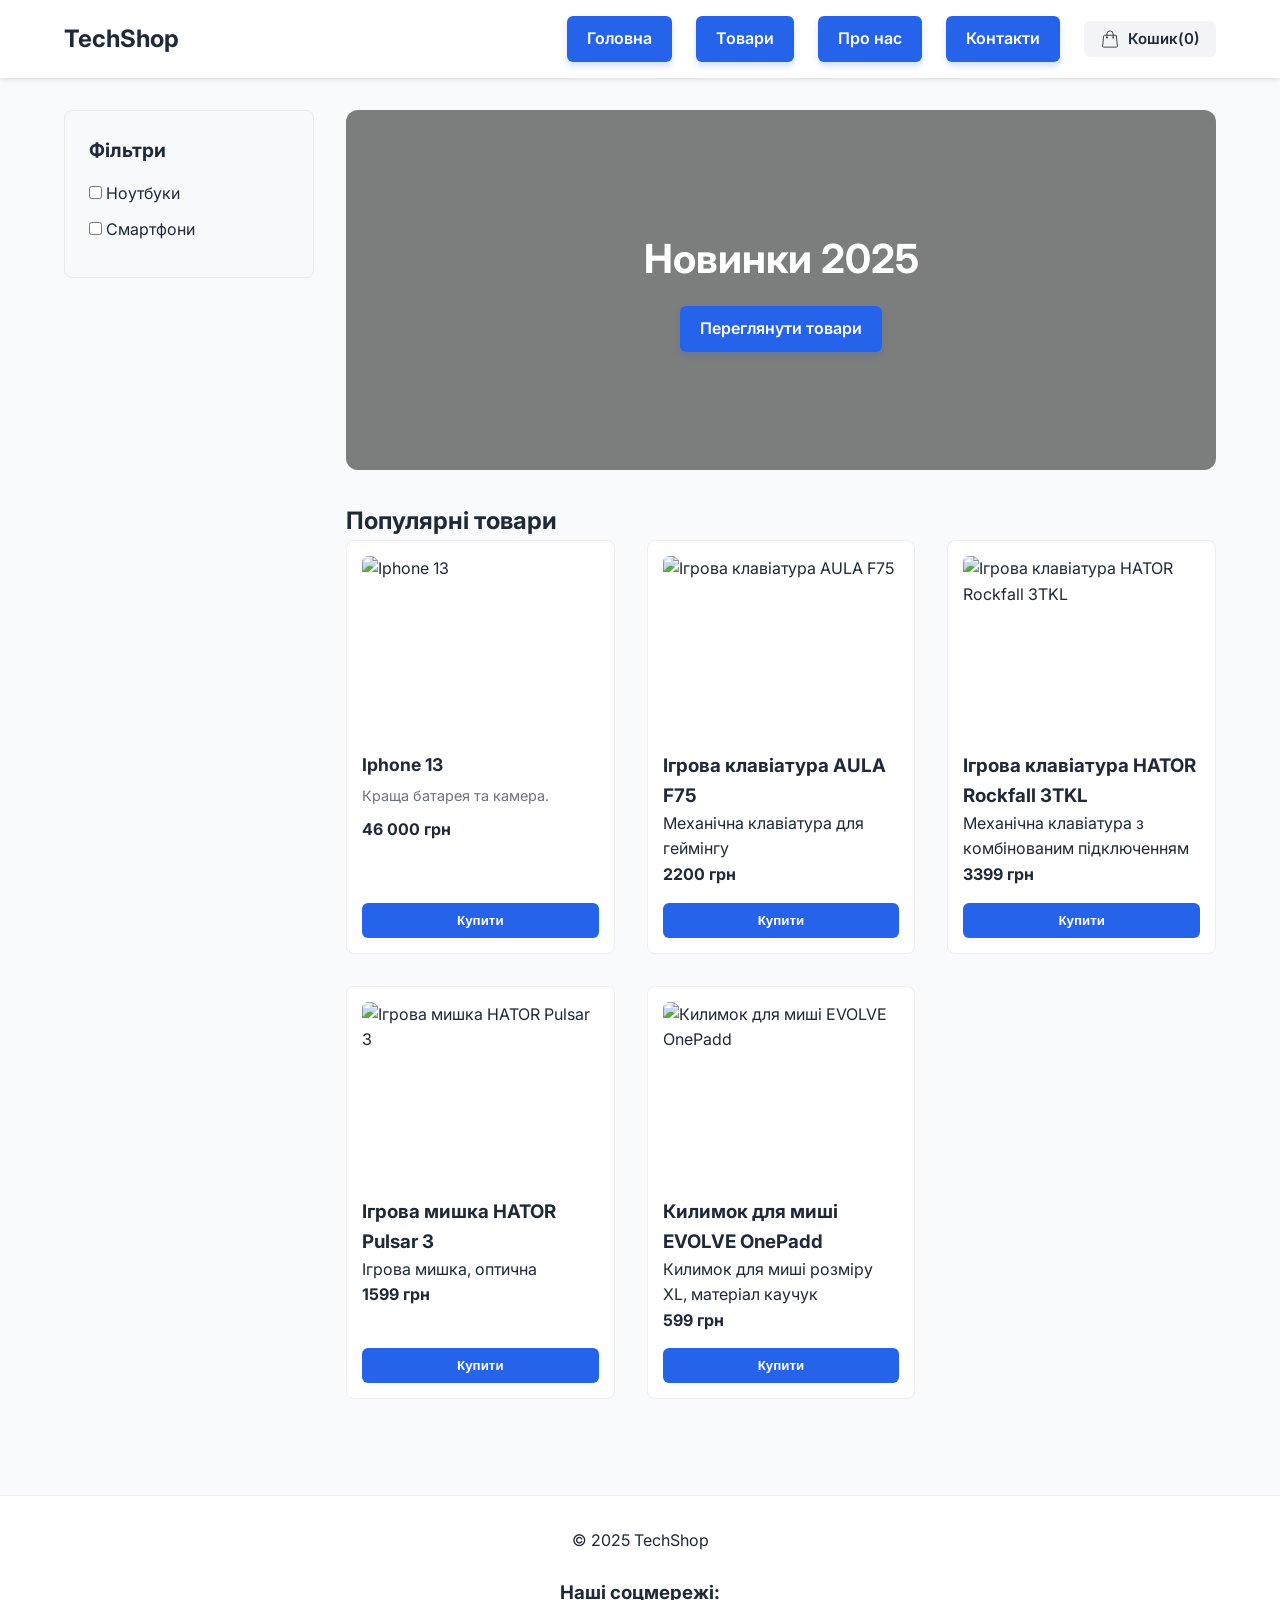
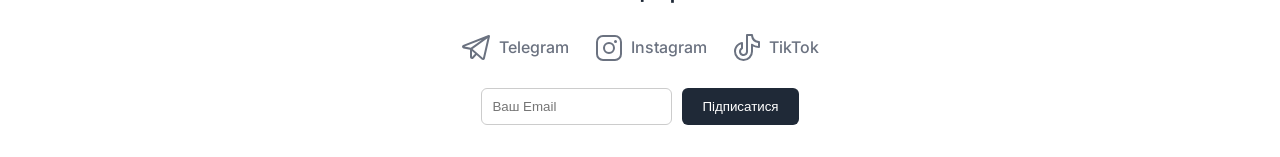
==== index.html @ ceb9cc85 "Add inline SVGs and refine mobile responsive view" ====
<!DOCTYPE html>
<html lang="uk">
<head>
    <meta charset="UTF-8">
    <meta http-equiv="X-UA-Compatible" content="IE=edge">
    <meta name="viewport" content="width=device-width, initial-scale=1.0">
    <title>TechShop - Магазин гаджетів</title>
    <link rel="preconnect" href="https://fonts.googleapis.com">
    <link rel="preconnect" href="https://fonts.gstatic.com" crossorigin>
    <link href="https://fonts.googleapis.com/css2?family=Inter:wght@400;600;700&display=swap" rel="stylesheet">
    <link rel="stylesheet" href="style.css">
    <link rel="stylesheet" href="form.css">
</head>
<body>

<header class="header"> 
    <div class="logo">TechShop</div>
    
    <button class="menu-toggle" aria-label="Відкрити меню">
        <svg xmlns="http://www.w3.org/2000/svg" fill="none" viewBox="0 0 24 24" stroke="currentColor">
            <path stroke-linecap="round" stroke-linejoin="round" d="M3.75 6.75h16.5M3.75 12h16.5m-16.5 5.25h16.5" />
        </svg>
    </button>
    
    <nav class="main-nav">
        <ul class="nav-list">
            <li><a href="index.html" class="class-btn">Головна</a></li>
            <li><a href="#" class="class-btn">Товари</a></li>
            <li><a href="#" class="class-btn">Про нас</a></li>
            <li><a href="#" class="class-btn">Контакти</a></li>
            <li>
                <a href="chekout.html" class="cart-link-wrapper">
                    <button class="btn-cart"> 
                        <svg xmlns="http://www.w3.org/2000/svg" fill="none" viewBox="0 0 24 24" stroke="currentColor">
                            <path stroke-linecap="round" stroke-linejoin="round" d="M15.75 10.5V6a3.75 3.75 0 1 0-7.5 0v4.5m11.356-1.993 1.263 12c.07.665-.45 1.243-1.119 1.243H4.25a1.125 1.125 0 0 1-1.12-1.243l1.264-12A1.125 1.125 0 0 1 5.513 7.5h12.974c.576 0 1.059.435 1.119 1.007ZM8.625 10.5a.375.375 0 1 1-.75 0 .375.375 0 0 1 .75 0Zm7.5 0a.375.375 0 1 1-.75 0 .375.375 0 0 1 .75 0Z" />
                        </svg>
                        <span>Кошик(0)</span>
                    </button>
                </a>
            </li>
        </ul>
    </nav>
</header>

<main class="page-layout">
    <aside class="sidebar">
        <h3>Фільтри</h3>
        <ul>
            <li><label><input type="checkbox" /> Ноутбуки</label></li>
            <li><label><input type="checkbox" /> Смартфони</label></li>
        </ul>
    </aside>

    <section class="products-content"> 
        <div class="hero">
            <h2>Новинки 2025</h2>
            <a href="#" class="class-btn">Переглянути товари</a>
        </div>

        <h2>Популярні товари</h2>
        
        <div class="products-grid">
            <article class="product-card">
                <img src="https://files.foxtrot.com.ua/PhotoNew/img_0_60_12262_0_1_YHUkWD.jpg" alt="Iphone 13" class="product-img">
                <h3 class="product-title">Iphone 13</h3>
                <p class="product-desc">Краща батарея та камера.</p>
                <span class="product-price">46 000 грн</span>
                <button>Купити</button>
            </article>

            <article class="product-card">
                <img src="https://content1.rozetka.com.ua/goods/images/big/458242807.jpg" alt="Ігрова клавіатура AULA F75"/>
                <h3>Ігрова клавіатура AULA F75</h3>
                <p>Механічна клавіатура для геймінгу</p>
                <span class="product-price">2200 грн</span>
                <button>Купити</button>
            </article>

            <article class="product-card">
                <img src="https://cdn.comfy.ua//media/catalog/product/r/o/rockfall-3-mecha-tkl-wireless-black_1.jpg" alt="Ігрова клавіатура HATOR Rockfall 3TKL"/>
                <h3>Ігрова клавіатура HATOR Rockfall 3TKL</h3>
                <p>Механічна клавіатура з комбінованим підключенням</p>
                <span class="product-price">3399 грн</span>
                <button>Купити</button>
            </article>

            <article class="product-card">
                <img src="https://content2.rozetka.com.ua/goods/images/big/509657651.png" alt="Ігрова мишка HATOR Pulsar 3"/>
                <h3>Ігрова мишка HATOR Pulsar 3</h3>
                <p>Ігрова мишка, оптична</p>
                <span class="product-price">1599 грн</span>
                <button>Купити</button>
            </article>

            <article class="product-card">
                <img src="https://img.telemart.ua/389166-815228/evolve-onepad-m-ev-op-mbk.png" alt="Килимок для миші EVOLVE OnePadd"/>
                <h3>Килимок для миші EVOLVE OnePadd</h3>
                <p>Килимок для миші розміру XL, матеріал каучук</p>
                <span class="product-price">599 грн</span>
                <button>Купити</button>
            </article>
        </div> 
    </section>
</main>

<footer>
    <p>&copy; 2025 TechShop</p>
    <h3>Наші соцмережі:</h3>
    <ul class="social-links">
        <li>
            <a href="#" class="social-link">
                <svg xmlns="http://www.w3.org/2000/svg" width="32" height="32" fill="currentColor" viewBox="0 0 256 256"><path d="M228.88,26.19a9,9,0,0,0-9.16-1.57L17.06,103.93a14.22,14.22,0,0,0,2.43,27.21L72,141.45V200a15.92,15.92,0,0,0,10,14.83,15.91,15.91,0,0,0,17.51-3.73l25.32-26.26L165,220a15.88,15.88,0,0,0,10.51,4,16.3,16.3,0,0,0,5-.79,15.85,15.85,0,0,0,10.67-11.63L231.77,35A9,9,0,0,0,228.88,26.19Zm-61.14,36L78.15,126.35l-49.6-9.73ZM88,200V152.52l24.79,21.74Zm87.53,8L92.85,135.5l119-85.29Z"></path></svg>
                <span>Telegram</span>
            </a>
        </li>
        <li>
            <a href="#" class="social-link">
                <svg xmlns="http://www.w3.org/2000/svg" width="32" height="32" fill="currentColor" viewBox="0 0 256 256"><path d="M128,80a48,48,0,1,0,48,48A48.05,48.05,0,0,0,128,80Zm0,80a32,32,0,1,1,32-32A32,32,0,0,1,128,160ZM176,24H80A56.06,56.06,0,0,0,24,80v96a56.06,56.06,0,0,0,56,56h96a56.06,56.06,0,0,0,56-56V80A56.06,56.06,0,0,0,176,24Zm40,152a40,40,0,0,1-40,40H80a40,40,0,0,1-40-40V80A40,40,0,0,1,80,40h96a40,40,0,0,1,40,40ZM192,76a12,12,0,1,1-12-12A12,12,0,0,1,192,76Z"></path></svg>
                <span>Instagram</span>
            </a>
        </li>
        <li>
            <a href="#" class="social-link">
                <svg xmlns="http://www.w3.org/2000/svg" width="32" height="32" fill="currentColor" viewBox="0 0 256 256"><path d="M224,72a48.05,48.05,0,0,1-48-48,8,8,0,0,0-8-8H128a8,8,0,0,0-8,8V156a20,20,0,1,1-28.57-18.08A8,8,0,0,0,96,130.69V88a8,8,0,0,0-9.4-7.88C50.91,86.48,24,119.1,24,156a76,76,0,0,0,152,0V116.29A103.25,103.25,0,0,0,224,128a8,8,0,0,0,8-8V80A8,8,0,0,0,224,72Zm-8,39.64a87.19,87.19,0,0,1-43.33-16.15A8,8,0,0,0,160,102v54a60,60,0,0,1-120,0c0-25.9,16.64-49.13,40-57.6v27.67A36,36,0,1,0,136,156V32h24.5A64.14,64.14,0,0,0,216,87.5Z"></path></svg>
                <span>TikTok</span>
            </a>
        </li>
    </ul>

    <form class="subscribe-form">
        <input type="email" placeholder="Ваш Email">
        <button type="submit">Підписатися</button>
    </form>
</footer>


</body>
</html>
---- style.css ----
* {
  margin: 0;
  padding: 0;
  box-sizing: border-box; 
}

:root {
  --primary-color: #2563eb;
  --primary-hover: #1d4ed8;
  --accent-color: #f59e0b;  
  --text-dark: #1f2937;    
  --text-light: #6b7280;   
  --bg-color: #f9fafb;      
  --font-main: "Inter", sans-serif;
  --social-default: #6b7280;
  --social-hover: #111111;
}

body {
    font-family: var(--font-main);
    color: var(--text-dark);
    background-color: var(--bg-color);
    line-height: 1.6;
    font-size: 16px;
}


.header {
  display: flex;
  justify-content: space-between;
  align-items: center;
  padding: 1rem 5%;
  background-color: #fff;
  box-shadow: 0 2px 4px rgba(0,0,0,0.1);
  position: relative;
}

.logo {
  font-size: 1.5rem;
  font-weight: 700;
  color: var(--text-dark);
}

.main-nav .nav-list {
  display: flex;
  gap: 1.5rem;
  list-style: none;
  align-items: center;
}


.menu-toggle {
  display: none;
  background: none;
  border: none;
  cursor: pointer;
  padding: 5px;
  width: 35px;
  height: 35px;
}

.menu-toggle svg {
  width: 100%;
  height: 100%;
  stroke: var(--text-dark); 
}


a {
    text-decoration: none;
    color: var(--primary-color);
    transition: color 0.3s ease;
}

.class-btn {
   display: inline-block;
   padding: 10px 20px;
   background-color: var(--primary-color);
   color: white;
   border-radius: 6px;
   font-weight: 600;
   white-space: nowrap;       
   transition: all 0.3s ease;
   box-shadow: 0 4px 6px rgba(37, 99, 235, 0.2); 
}

.class-btn:hover {
   background-color: var(--primary-hover);
   transform: translateY(-1px); 
   box-shadow: 0 6px 12px rgba(37, 99, 235, 0.3);
}


.cart-link-wrapper {
  text-decoration: none;
}

.btn-cart {
  display: inline-flex;
  align-items: center;
  gap: 8px;
  padding: 8px 16px;
  background-color: #f3f4f6;
  border: none;
  outline: none;
  border-radius: 6px;
  cursor: pointer;
  font-family: var(--font-main);
  font-size: 15px;
  font-weight: 600;
  color: var(--text-dark);
  transition: background-color 0.2s ease;
}

.btn-cart:hover {
  background-color: #e5e7eb;
}

.btn-cart svg {
  width: 20px;
  height: 20px;
  stroke: var(--text-dark);
}


.page-layout {
  display: grid;
  grid-template-columns: 250px 1fr;
  gap: 2rem;
  padding: 2rem 5%;
}

.sidebar {
  background-color: #f8f9fa; 
  padding: 1.5rem;          
  border-radius: 8px;       
  border: 1px solid #e9ecef;
  align-self: start;         
}

.sidebar h3 {
  margin-bottom: 1rem;
  font-size: 1.2rem;
}

.sidebar ul {
  list-style: none;
}

.sidebar li {
  margin-bottom: 10px;
}

.products-content {
  grid-column: 2;
}

.hero {
   height: 40vh; 
   background-image: linear-gradient(rgba(0,0,0,0.5), rgba(0,0,0,0.5)), url('https://images.unsplash.com/photo-1531297484001-80022131f5a1?q=80&w=1120&auto=format&fit=crop');
   background-size: cover;
   background-position: center;
   display: flex;
   flex-direction: column;
   justify-content: center;
   align-items: center;
   text-align: center;
   color: white;
   border-radius: 12px;
   margin-bottom: 2rem;
}

.hero h2 {
   font-size: 2.5rem;
   margin-bottom: 15px;
}

.products-grid {
  display: grid;
  grid-template-columns: repeat(auto-fill, minmax(240px, 1fr));
  gap: 2rem;
}

.product-card {
  display: flex;
  flex-direction: column;
  border: 1px solid #eee;
  padding: 15px;
  border-radius: 8px;
  background-color: #fff;
  transition: transform 0.2s;
}

.product-card:hover {
  transform: translateY(-4px);
}

.product-card img {
  width: 100%;       
  height: 180px;     
  object-fit: cover; 
  border-radius: 6px; 
  margin-bottom: 15px;
}

.product-title {
  font-size: 1.1rem;
  margin-bottom: 5px;
}

.product-desc {
  font-size: 0.9rem;
  color: var(--text-light);
  margin-bottom: 10px;
}

.product-price {
  font-weight: 700;
  color: var(--text-dark);
  margin-bottom: 15px;
  display: block;
}

.product-card button {
  margin-top: auto;
  padding: 10px;
  background-color: var(--primary-color);
  color: white;
  border: none;
  border-radius: 6px;
  cursor: pointer;
  font-weight: 600;
  transition: background-color 0.2s;
}

.product-card button:hover {
  background-color: var(--primary-hover);
}

footer {
  background-color: #fff;
  padding: 2rem 5%;
  margin-top: 4rem;
  border-top: 1px solid #eee;
  display: flex;
  flex-direction: column;
  align-items: center;
  gap: 1.5rem;
}

.social-links {
  list-style: none;
  display: flex;
  gap: 1.5rem;
}

.social-link {
  display: flex;
  align-items: center;
  gap: 6px;
  color: var(--social-default);
  font-weight: 500;
  transition: color 0.3s ease;
}

.social-link svg {
  fill: currentColor; 
  transition: transform 0.3s ease;
}

.social-link:hover {
  color: var(--social-hover);
}

.social-link:hover svg {
  transform: translateY(-2px);
}

.subscribe-form {
  display: flex;
  gap: 10px;
}

.subscribe-form input {
  padding: 10px;
  border: 1px solid #ccc;
  border-radius: 6px;
}

.subscribe-form button {
  padding: 10px 20px;
  background-color: var(--text-dark);
  color: white;
  border: none;
  border-radius: 6px;
  cursor: pointer;
}

@media screen and (max-width: 768px) {
  .page-layout {
    grid-template-columns: 1fr;
    gap: 1.5rem;
    padding: 1rem 3%; 
  }

  .sidebar {
    width: 100%;
  }

  .products-content {
    grid-column: 1;
  }

  .header {
    padding: 1rem;
  }

  .menu-toggle {
    display: block; 
  }

  .main-nav {
    display: none;
    position: absolute;
    top: 100%;
    left: 0;
    width: 100%;
    background-color: #fff;
    padding: 1.5rem;
    box-shadow: 0 4px 6px rgba(0,0,0,0.1);
    z-index: 999;
  }

  .main-nav .nav-list {
    flex-direction: column;
    width: 100%;
    gap: 1rem;
  }

  .main-nav .nav-list li, 
  .main-nav .nav-list a,
  .cart-link-wrapper,
  .btn-cart {
    width: 100%;
    justify-content: center;
  }

 
  .main-nav.is-open {
    display: block;
  }
}
---- form.css ----
.checkout-form {
  max-width: 600px;
  margin: 2rem auto; 
  background: #fff;
  padding: 2rem;
  border-radius: 8px;
  box-shadow: 0 4px 6px rgba(0, 0, 0, 0.1);
}
fieldset {
  border: 1px solid #e5e7eb;
  padding: 1rem;
  margin-bottom: 1.5rem;
  border-radius: 4px;
}
.form-group {
  display: flex;
  flex-direction: column;
  margin-bottom: 1rem;
}
.form-group input,
.form-group select,
.form-group textarea {
  padding: 0.5rem;
  border: 1px solid #d1d5db;
  border-radius: 4px;
  font-family: inherit;
}

.form-group input:invalid:focus {
  border-color: red;
  outline: none;
}
.form-group input:valid {
  border-color: green;
}
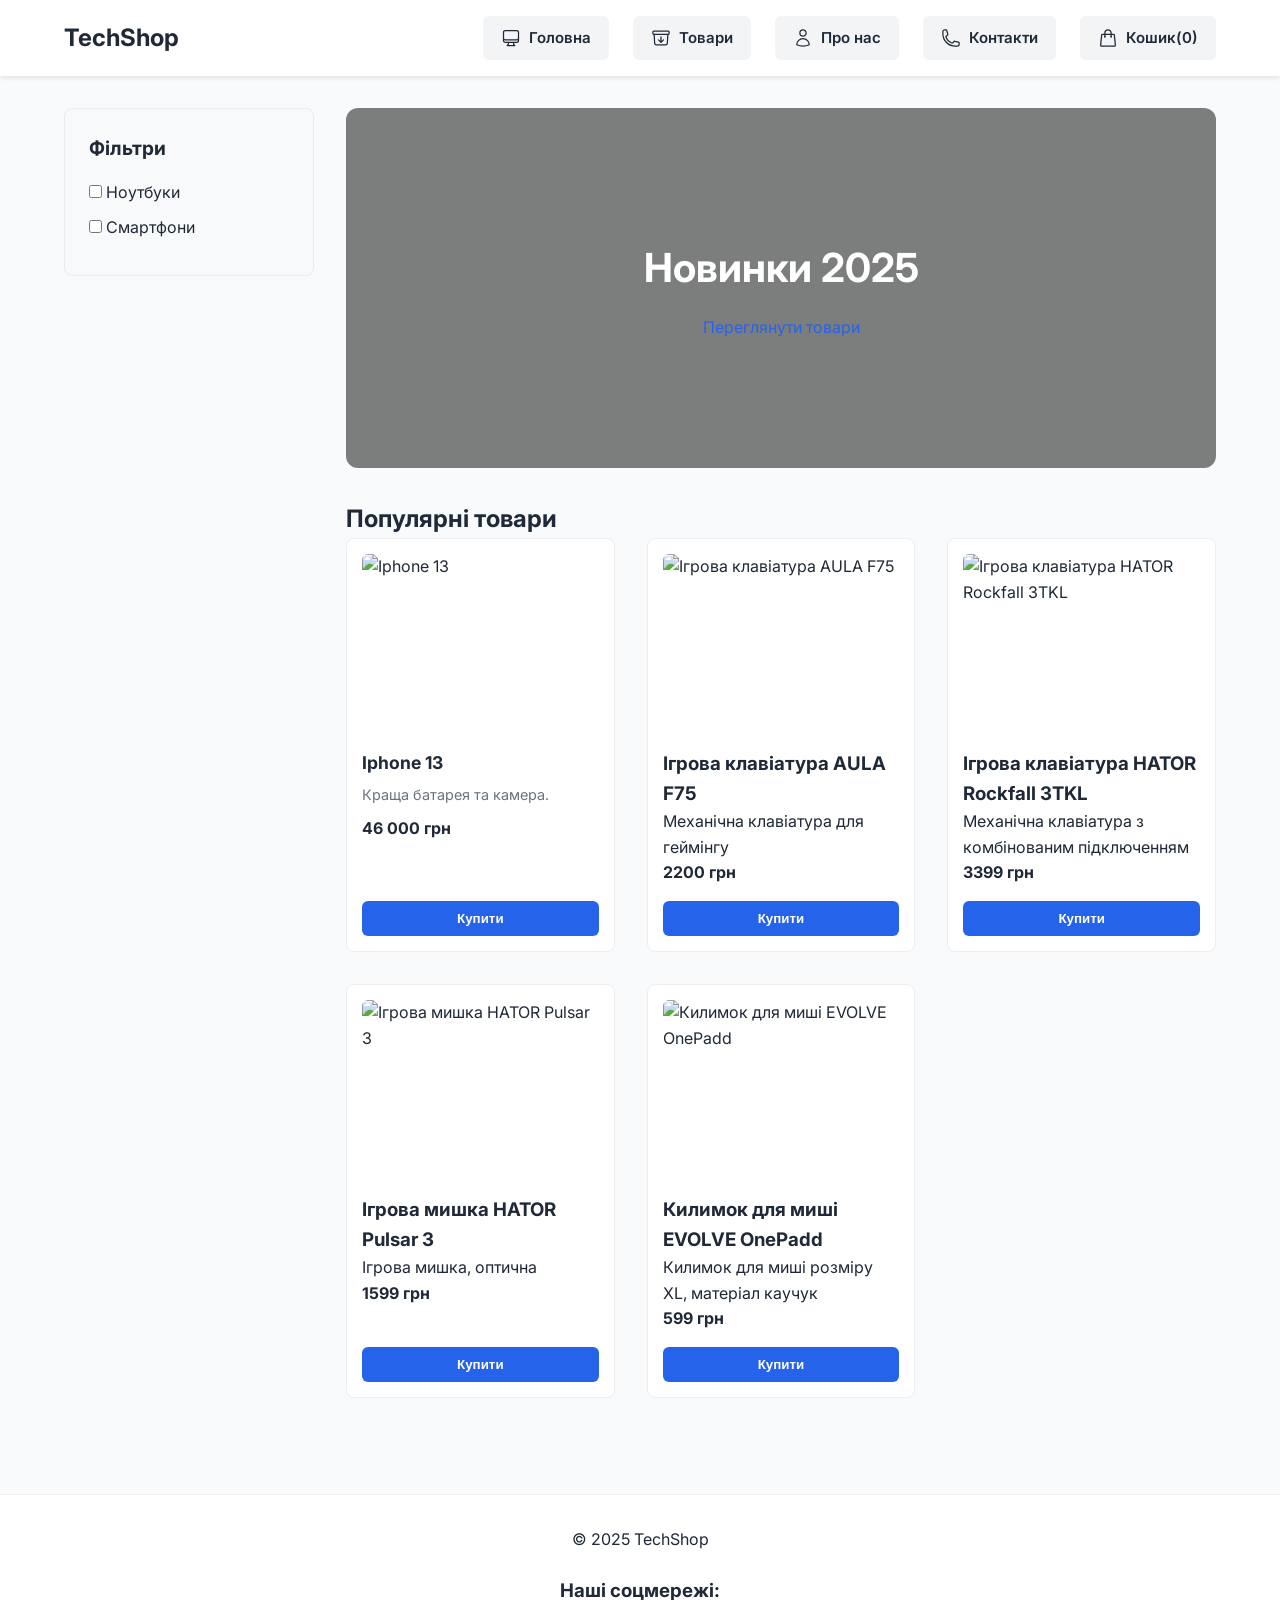
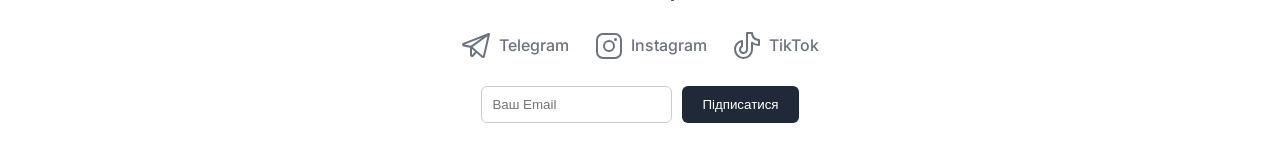
==== commit e9217f5c: "Made the buttons in header the same style and corrected small errors" ====
--- a/index.html
+++ b/index.html
@@ -15,27 +15,51 @@
 
 <header class="header"> 
     <div class="logo">TechShop</div>
-    
     <button class="menu-toggle" aria-label="Відкрити меню">
         <svg xmlns="http://www.w3.org/2000/svg" fill="none" viewBox="0 0 24 24" stroke="currentColor">
             <path stroke-linecap="round" stroke-linejoin="round" d="M3.75 6.75h16.5M3.75 12h16.5m-16.5 5.25h16.5" />
         </svg>
     </button>
-    
     <nav class="main-nav">
         <ul class="nav-list">
-            <li><a href="index.html" class="class-btn">Головна</a></li>
-            <li><a href="#" class="class-btn">Товари</a></li>
-            <li><a href="#" class="class-btn">Про нас</a></li>
-            <li><a href="#" class="class-btn">Контакти</a></li>
             <li>
-                <a href="chekout.html" class="cart-link-wrapper">
-                    <button class="btn-cart"> 
-                        <svg xmlns="http://www.w3.org/2000/svg" fill="none" viewBox="0 0 24 24" stroke="currentColor">
-                            <path stroke-linecap="round" stroke-linejoin="round" d="M15.75 10.5V6a3.75 3.75 0 1 0-7.5 0v4.5m11.356-1.993 1.263 12c.07.665-.45 1.243-1.119 1.243H4.25a1.125 1.125 0 0 1-1.12-1.243l1.264-12A1.125 1.125 0 0 1 5.513 7.5h12.974c.576 0 1.059.435 1.119 1.007ZM8.625 10.5a.375.375 0 1 1-.75 0 .375.375 0 0 1 .75 0Zm7.5 0a.375.375 0 1 1-.75 0 .375.375 0 0 1 .75 0Z" />
-                        </svg>
-                        <span>Кошик(0)</span>
-                    </button>
+                <a href="index.html" class="btn-cart">
+                    <svg xmlns="http://www.w3.org/2000/svg" viewBox="0 0 24 24" fill="none" stroke="currentColor" stroke-width="1.5">
+                        <path stroke-linecap="round" stroke-linejoin="round" d="M9 17.25v1.007a3 3 0 0 1-.879 2.122L7.5 21h9l-.621-.621A3 3 0 0 1 15 18.257V17.25m6-12V15a2.25 2.25 0 0 1-2.25 2.25H5.25A2.25 2.25 0 0 1 3 15V5.25m18 0A2.25 2.25 0 0 0 18.75 3H5.25A2.25 2.25 0 0 0 3 5.25m18 0V12a2.25 2.25 0 0 1-2.25 2.25H5.25A2.25 2.25 0 0 1 3 12V5.25" />
+                    </svg>
+                    <span>Головна</span>
+                </a>
+            </li>
+            <li>
+                <a href="#" class="btn-cart">
+                    <svg xmlns="http://www.w3.org/2000/svg" viewBox="0 0 24 24" fill="none" stroke="currentColor" stroke-width="1.5">
+                        <path stroke-linecap="round" stroke-linejoin="round" d="m20.25 7.5-.625 10.632a2.25 2.25 0 0 1-2.247 2.118H6.622a2.25 2.25 0 0 1-2.247-2.118L3.75 7.5m8.25 3v6.75m0 0-3-3m3 3 3-3M3.375 7.5h17.25c.621 0 1.125-.504 1.125-1.125v-1.5c0-.621-.504-1.125-1.125-1.125H3.375c-.621 0-1.125.504-1.125 1.125v1.5c0 .621.504 1.125 1.125 1.125Z" />
+                    </svg>
+                    <span>Товари</span>  
+                </a>
+            </li>
+            <li>
+                <a href="#" class="btn-cart">
+                    <svg xmlns="http://www.w3.org/2000/svg" viewBox="0 0 24 24" fill="none" stroke="currentColor" stroke-width="1.5">
+                        <path stroke-linecap="round" stroke-linejoin="round" d="M15.75 6a3.75 3.75 0 1 1-7.5 0 3.75 3.75 0 0 1 7.5 0ZM4.501 20.118a7.5 7.5 0 0 1 14.998 0A17.933 17.933 0 0 1 12 21.75c-2.676 0-5.216-.584-7.499-1.632Z" />
+                    </svg>
+                    <span>Про нас</span>
+                </a>
+            </li>
+            <li>
+                <a href="#" class="btn-cart">
+                    <svg xmlns="http://www.w3.org/2000/svg" viewBox="0 0 24 24" fill="none" stroke="currentColor" stroke-width="1.5">
+                        <path stroke-linecap="round" stroke-linejoin="round" d="M2.25 6.75c0 8.284 6.716 15 15 15h2.25a2.25 2.25 0 0 0 2.25-2.25v-1.372c0-.516-.351-.966-.852-1.091l-4.423-1.106c-.44-.11-.902.055-1.173.417l-.97 1.293c-.282.376-.769.542-1.21.38a12.035 12.035 0 0 1-7.143-7.143c-.162-.441.004-.928.38-1.21l1.293-.97c.363-.271.527-.734.417-1.173L6.963 3.102a1.125 1.125 0 0 0-1.091-.852H4.5A2.25 2.25 0 0 0 2.25 4.5v2.25Z" />
+                    </svg>
+                    <span>Контакти</span>
+                </a>
+            </li>
+            <li>
+                <a href="chekout.html" class="btn-cart"> 
+                    <svg xmlns="http://www.w3.org/2000/svg" viewBox="0 0 24 24" fill="none" stroke="currentColor" stroke-width="1.5">
+                        <path stroke-linecap="round" stroke-linejoin="round" d="M15.75 10.5V6a3.75 3.75 0 1 0-7.5 0v4.5m11.356-1.993 1.263 12c.07.665-.45 1.243-1.119 1.243H4.25a1.125 1.125 0 0 1-1.12-1.243l1.264-12A1.125 1.125 0 0 1 5.513 7.5h12.974c.576 0 1.059.435 1.119 1.007ZM8.625 10.5a.375.375 0 1 1-.75 0 .375.375 0 0 1 .75 0Zm7.5 0a.375.375 0 1 1-.75 0 .375.375 0 0 1 .75 0Z" />
+                    </svg>
+                    <span>Кошик(0)</span>
                 </a>
             </li>
         </ul>
@@ -132,7 +156,5 @@
         <button type="submit">Підписатися</button>
     </form>
 </footer>
-
-
 </body>
 </html>
--- a/style.css
+++ b/style.css
@@ -72,25 +72,6 @@
     transition: color 0.3s ease;
 }
 
-.class-btn {
-   display: inline-block;
-   padding: 10px 20px;
-   background-color: var(--primary-color);
-   color: white;
-   border-radius: 6px;
-   font-weight: 600;
-   white-space: nowrap;       
-   transition: all 0.3s ease;
-   box-shadow: 0 4px 6px rgba(37, 99, 235, 0.2); 
-}
-
-.class-btn:hover {
-   background-color: var(--primary-hover);
-   transform: translateY(-1px); 
-   box-shadow: 0 6px 12px rgba(37, 99, 235, 0.3);
-}
-
-
 .cart-link-wrapper {
   text-decoration: none;
 }
@@ -98,28 +79,32 @@
 .btn-cart {
   display: inline-flex;
   align-items: center;
-  gap: 8px;
-  padding: 8px 16px;
-  background-color: #f3f4f6;
-  border: none;
-  outline: none;
-  border-radius: 6px;
-  cursor: pointer;
+  justify-content: center;
+  gap: 8px; 
+  padding: 10px 18px;   
+  background-color: #f3f4f6; 
+  color: var(--text-dark);  
+  border: none;    
+  border-radius: 6px;        
   font-family: var(--font-main);
   font-size: 15px;
   font-weight: 600;
+  text-decoration: none;     
+  cursor: pointer;
+  transition: background-color 0.2s ease; 
+}
+
+.btn-cart:hover {
+  background-color: #e5e7eb; 
   color: var(--text-dark);
-  transition: background-color 0.2s ease;
-}
-
-.btn-cart:hover {
-  background-color: #e5e7eb;
 }
 
 .btn-cart svg {
   width: 20px;
   height: 20px;
   stroke: var(--text-dark);
+  fill: none;  
+  opacity: 1;       
 }
 
 
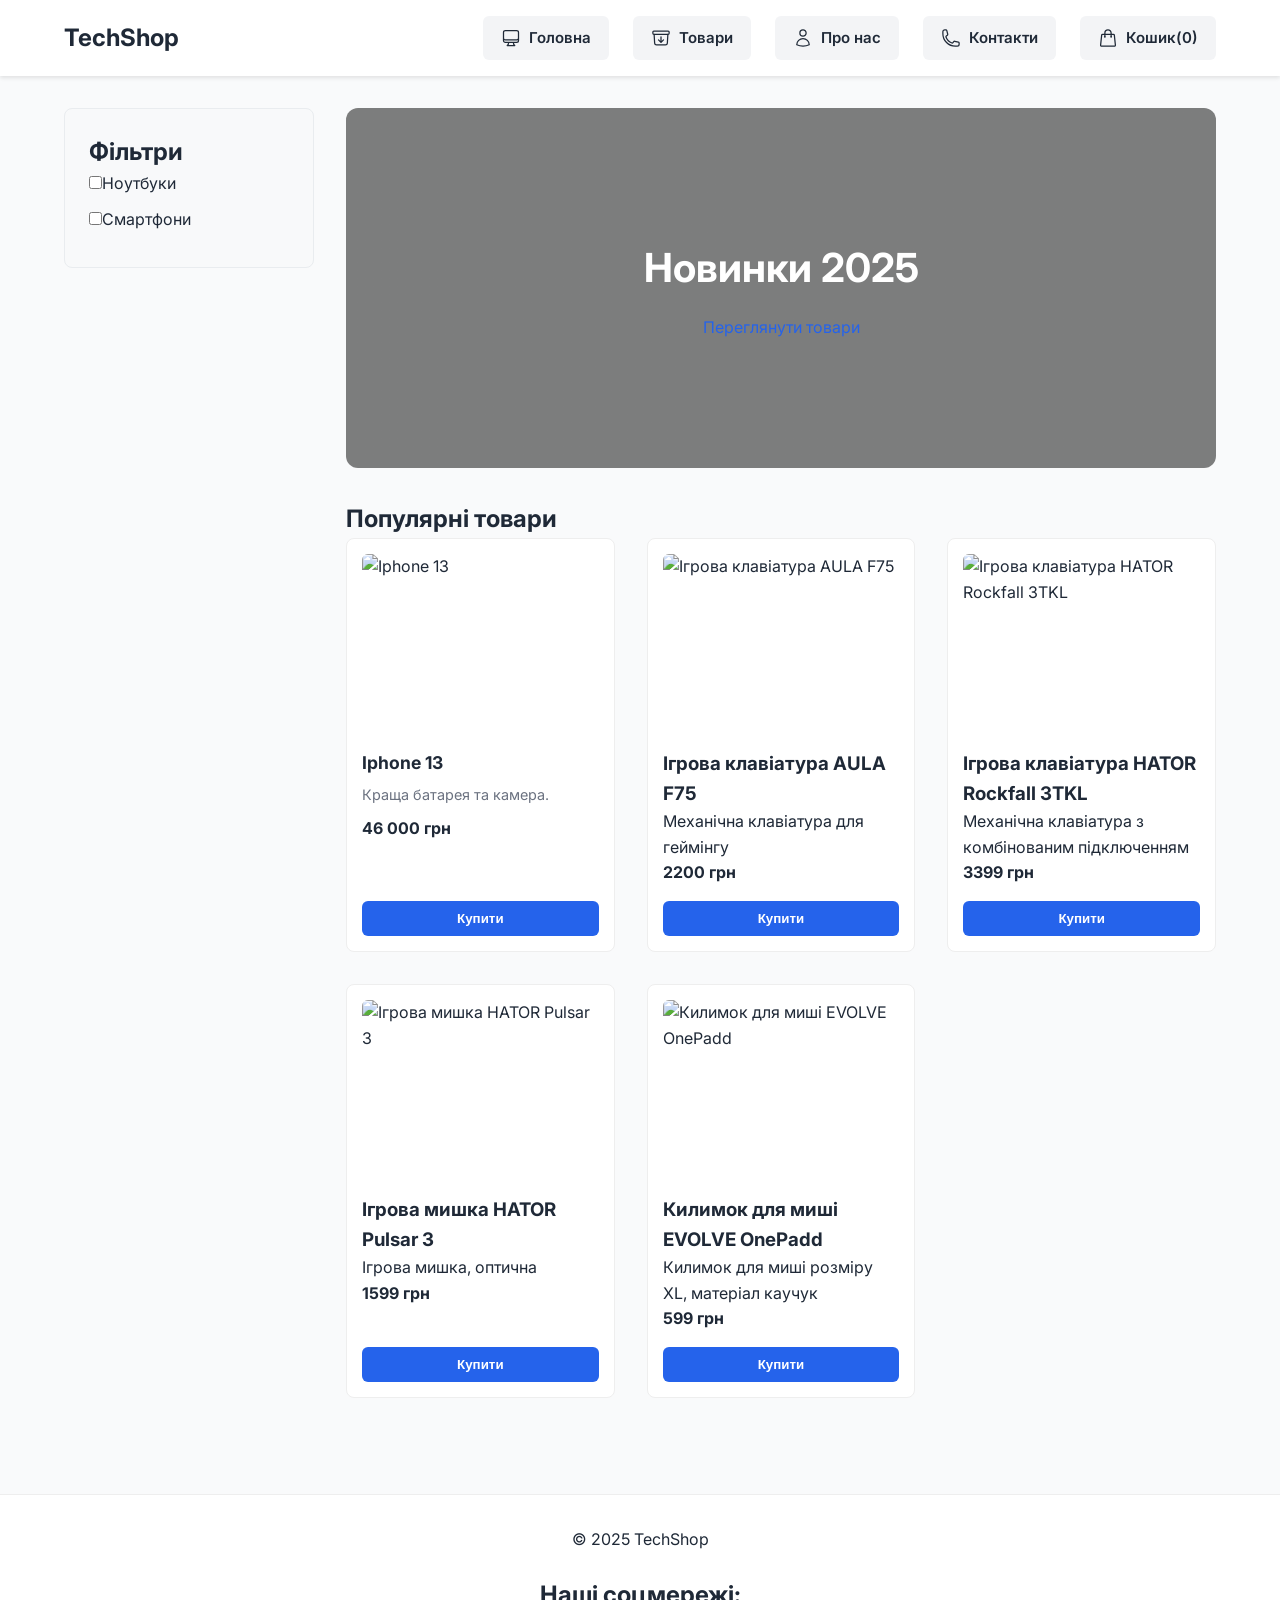
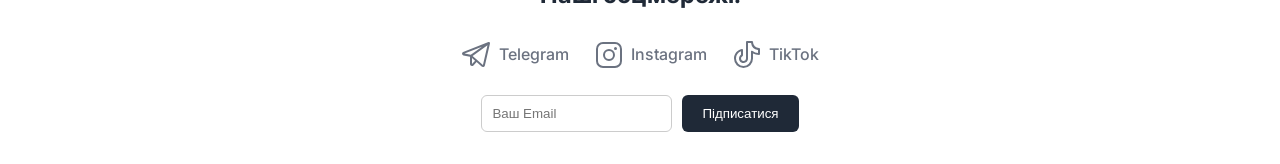
==== commit 73b32124: "Work on validator  problems" ====
--- a/index.html
+++ b/index.html
@@ -14,7 +14,7 @@
 <body>
 
 <header class="header"> 
-    <div class="logo">TechShop</div>
+    <h1 class="logo">TechShop</h1>
     <button class="menu-toggle" aria-label="Відкрити меню">
         <svg xmlns="http://www.w3.org/2000/svg" fill="none" viewBox="0 0 24 24" stroke="currentColor">
             <path stroke-linecap="round" stroke-linejoin="round" d="M3.75 6.75h16.5M3.75 12h16.5m-16.5 5.25h16.5" />
@@ -68,10 +68,10 @@
 
 <main class="page-layout">
     <aside class="sidebar">
-        <h3>Фільтри</h3>
+        <h2>Фільтри</h2>
         <ul>
-            <li><label><input type="checkbox" /> Ноутбуки</label></li>
-            <li><label><input type="checkbox" /> Смартфони</label></li>
+            <li><label><input type="checkbox"/>Ноутбуки</label></li>
+            <li><label><input type="checkbox"/>Смартфони</label></li>
         </ul>
     </aside>
 
@@ -129,7 +129,7 @@
 
 <footer>
     <p>&copy; 2025 TechShop</p>
-    <h3>Наші соцмережі:</h3>
+    <h2>Наші соцмережі:</h2>
     <ul class="social-links">
         <li>
             <a href="#" class="social-link">
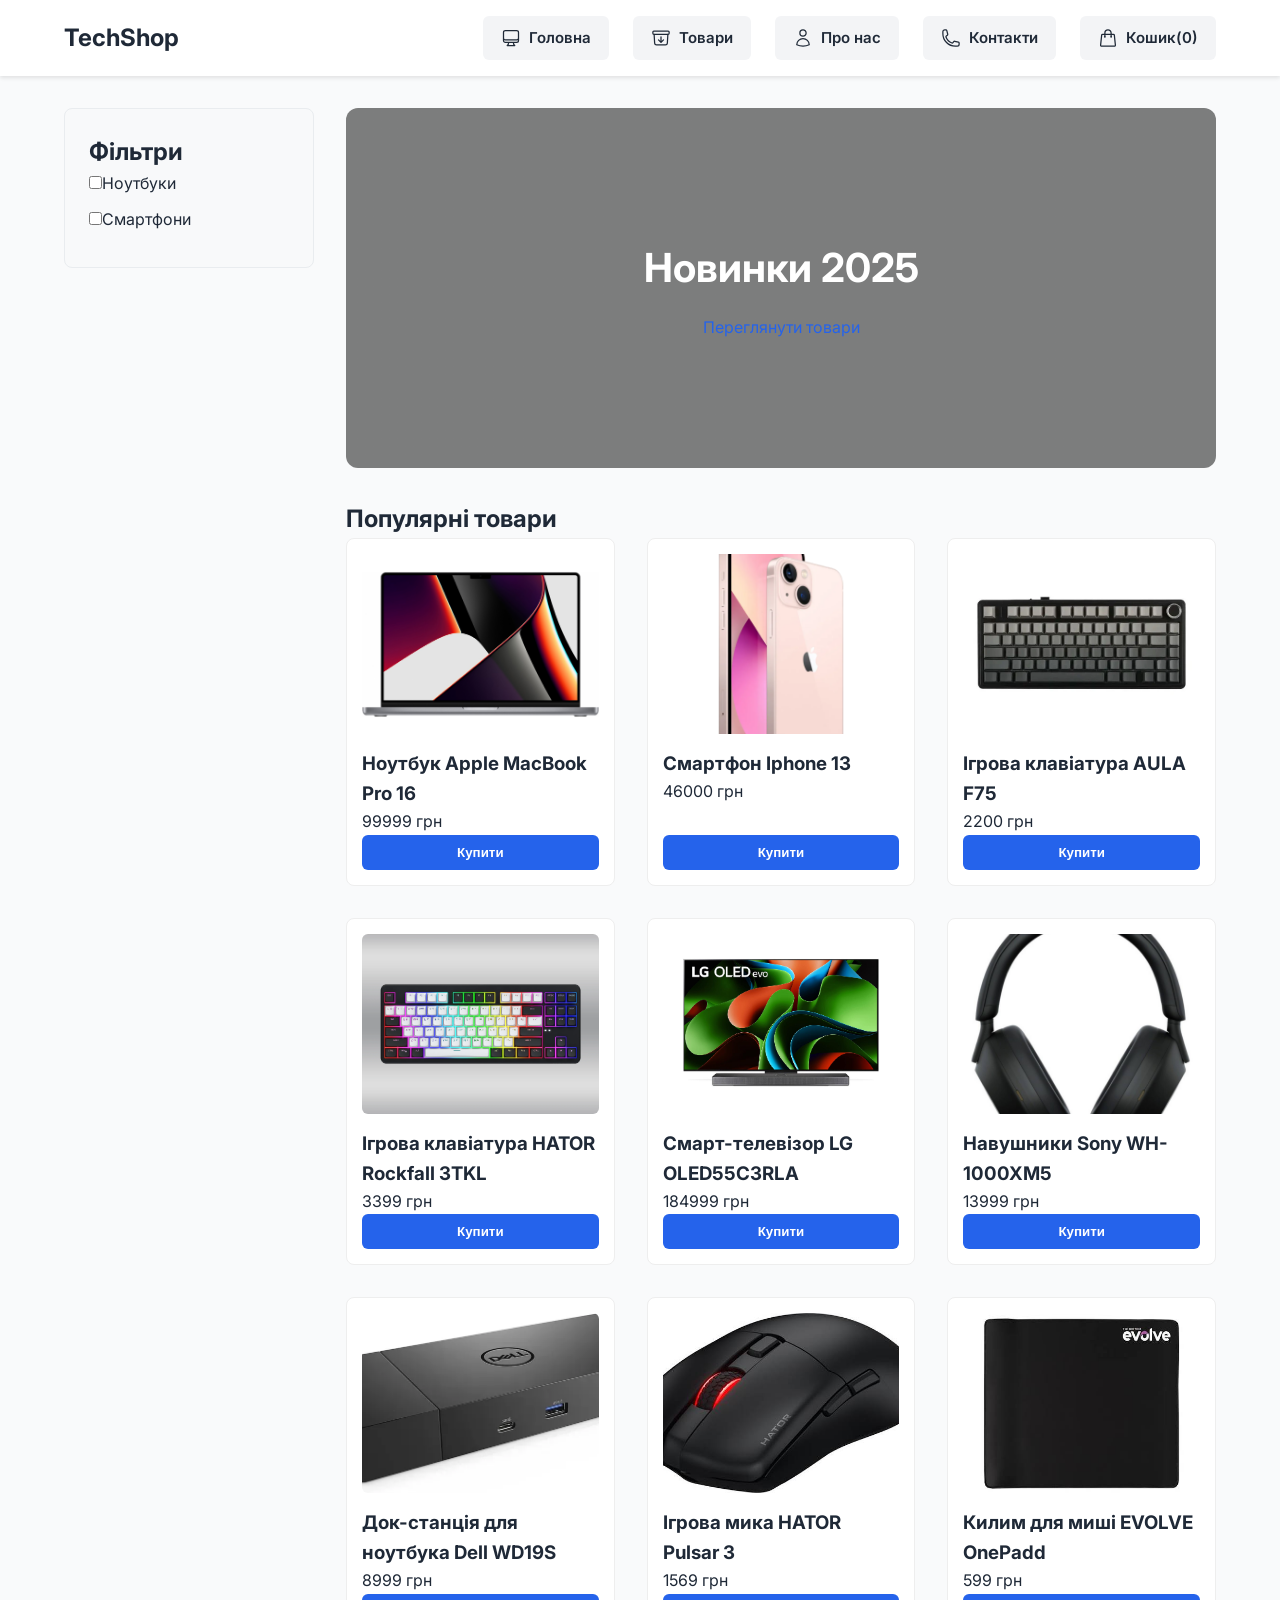
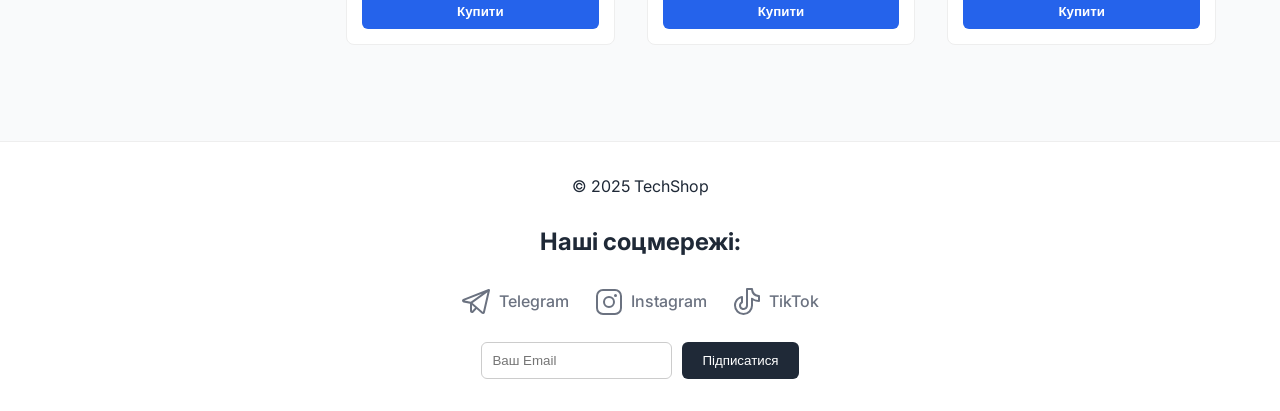
==== commit ffd9a226: "Add super puper cool laba9" ====
--- a/index.html
+++ b/index.html
@@ -8,8 +8,8 @@
     <link rel="preconnect" href="https://fonts.googleapis.com">
     <link rel="preconnect" href="https://fonts.gstatic.com" crossorigin>
     <link href="https://fonts.googleapis.com/css2?family=Inter:wght@400;600;700&display=swap" rel="stylesheet">
-    <link rel="stylesheet" href="style.css">
-    <link rel="stylesheet" href="form.css">
+    <link rel="stylesheet" href="css/style.css">
+    <link rel="stylesheet" href="css/form.css">
 </head>
 <body>
 
@@ -84,45 +84,6 @@
         <h2>Популярні товари</h2>
         
         <div class="products-grid">
-            <article class="product-card">
-                <img src="https://files.foxtrot.com.ua/PhotoNew/img_0_60_12262_0_1_YHUkWD.jpg" alt="Iphone 13" class="product-img">
-                <h3 class="product-title">Iphone 13</h3>
-                <p class="product-desc">Краща батарея та камера.</p>
-                <span class="product-price">46 000 грн</span>
-                <button>Купити</button>
-            </article>
-
-            <article class="product-card">
-                <img src="https://content1.rozetka.com.ua/goods/images/big/458242807.jpg" alt="Ігрова клавіатура AULA F75"/>
-                <h3>Ігрова клавіатура AULA F75</h3>
-                <p>Механічна клавіатура для геймінгу</p>
-                <span class="product-price">2200 грн</span>
-                <button>Купити</button>
-            </article>
-
-            <article class="product-card">
-                <img src="https://cdn.comfy.ua//media/catalog/product/r/o/rockfall-3-mecha-tkl-wireless-black_1.jpg" alt="Ігрова клавіатура HATOR Rockfall 3TKL"/>
-                <h3>Ігрова клавіатура HATOR Rockfall 3TKL</h3>
-                <p>Механічна клавіатура з комбінованим підключенням</p>
-                <span class="product-price">3399 грн</span>
-                <button>Купити</button>
-            </article>
-
-            <article class="product-card">
-                <img src="https://content2.rozetka.com.ua/goods/images/big/509657651.png" alt="Ігрова мишка HATOR Pulsar 3"/>
-                <h3>Ігрова мишка HATOR Pulsar 3</h3>
-                <p>Ігрова мишка, оптична</p>
-                <span class="product-price">1599 грн</span>
-                <button>Купити</button>
-            </article>
-
-            <article class="product-card">
-                <img src="https://img.telemart.ua/389166-815228/evolve-onepad-m-ev-op-mbk.png" alt="Килимок для миші EVOLVE OnePadd"/>
-                <h3>Килимок для миші EVOLVE OnePadd</h3>
-                <p>Килимок для миші розміру XL, матеріал каучук</p>
-                <span class="product-price">599 грн</span>
-                <button>Купити</button>
-            </article>
         </div> 
     </section>
 </main>
@@ -156,5 +117,14 @@
         <button type="submit">Підписатися</button>
     </form>
 </footer>
+<script src="js/main.js" type="module"></script>
+<script>
+    const menuToggle = document.querySelector('.menu-toggle');
+    const mainNav = document.querySelector('.main-nav');
+
+    menuToggle.addEventListener('click', () => {
+        mainNav.classList.toggle('is-open');
+    });
+</script>
 </body>
 </html>
--- a/css/style.css
+++ b/css/style.css
@@ -0,0 +1,337 @@
+* {
+  margin: 0;
+  padding: 0;
+  box-sizing: border-box; 
+}
+
+:root {
+  --primary-color: #2563eb;
+  --primary-hover: #1d4ed8;
+  --accent-color: #f59e0b;  
+  --text-dark: #1f2937;    
+  --text-light: #6b7280;   
+  --bg-color: #f9fafb;      
+  --font-main: "Inter", sans-serif;
+  --social-default: #6b7280;
+  --social-hover: #111111;
+}
+
+body {
+    font-family: var(--font-main);
+    color: var(--text-dark);
+    background-color: var(--bg-color);
+    line-height: 1.6;
+    font-size: 16px;
+}
+
+
+.header {
+  display: flex;
+  justify-content: space-between;
+  align-items: center;
+  padding: 1rem 5%;
+  background-color: #fff;
+  box-shadow: 0 2px 4px rgba(0,0,0,0.1);
+  position: relative;
+}
+
+.logo {
+  font-size: 1.5rem;
+  font-weight: 700;
+  color: var(--text-dark);
+}
+
+.main-nav .nav-list {
+  display: flex;
+  gap: 1.5rem;
+  list-style: none;
+  align-items: center;
+}
+
+
+.menu-toggle {
+  display: none;
+  background: none;
+  border: none;
+  cursor: pointer;
+  padding: 5px;
+  width: 35px;
+  height: 35px;
+}
+
+.menu-toggle svg {
+  width: 100%;
+  height: 100%;
+  stroke: var(--text-dark); 
+}
+
+
+a {
+    text-decoration: none;
+    color: var(--primary-color);
+    transition: color 0.3s ease;
+}
+
+.cart-link-wrapper {
+  text-decoration: none;
+}
+
+.btn-cart {
+  display: inline-flex;
+  align-items: center;
+  justify-content: center;
+  gap: 8px; 
+  padding: 10px 18px;   
+  background-color: #f3f4f6; 
+  color: var(--text-dark);  
+  border: none;    
+  border-radius: 6px;        
+  font-family: var(--font-main);
+  font-size: 15px;
+  font-weight: 600;
+  text-decoration: none;     
+  cursor: pointer;
+  transition: background-color 0.2s ease; 
+}
+
+.btn-cart:hover {
+  background-color: #e5e7eb; 
+  color: var(--text-dark);
+}
+
+.btn-cart svg {
+  width: 20px;
+  height: 20px;
+  stroke: var(--text-dark);
+  fill: none;  
+  opacity: 1;       
+}
+
+
+.page-layout {
+  display: grid;
+  grid-template-columns: 250px 1fr;
+  gap: 2rem;
+  padding: 2rem 5%;
+}
+
+.sidebar {
+  background-color: #f8f9fa; 
+  padding: 1.5rem;          
+  border-radius: 8px;       
+  border: 1px solid #e9ecef;
+  align-self: start;         
+}
+
+.sidebar h3 {
+  margin-bottom: 1rem;
+  font-size: 1.2rem;
+}
+
+.sidebar ul {
+  list-style: none;
+}
+
+.sidebar li {
+  margin-bottom: 10px;
+}
+
+.products-content {
+  grid-column: 2;
+}
+
+.hero {
+   height: 40vh; 
+   background-image: linear-gradient(rgba(0,0,0,0.5), rgba(0,0,0,0.5)), url('https://images.unsplash.com/photo-1531297484001-80022131f5a1?q=80&w=1120&auto=format&fit=crop');
+   background-size: cover;
+   background-position: center;
+   display: flex;
+   flex-direction: column;
+   justify-content: center;
+   align-items: center;
+   text-align: center;
+   color: white;
+   border-radius: 12px;
+   margin-bottom: 2rem;
+}
+
+.hero h2 {
+   font-size: 2.5rem;
+   margin-bottom: 15px;
+}
+
+.products-grid {
+  display: grid;
+  grid-template-columns: repeat(auto-fill, minmax(240px, 1fr));
+  gap: 2rem;
+}
+
+.product-card {
+  display: flex;
+  flex-direction: column;
+  border: 1px solid #eee;
+  padding: 15px;
+  border-radius: 8px;
+  background-color: #fff;
+  transition: transform 0.2s;
+}
+
+.product-card:hover {
+  transform: translateY(-4px);
+}
+
+.product-card img {
+  width: 100%;       
+  height: 180px;     
+  object-fit: cover; 
+  border-radius: 6px; 
+  margin-bottom: 15px;
+}
+
+.product-title {
+  font-size: 1.1rem;
+  margin-bottom: 5px;
+}
+
+.product-desc {
+  font-size: 0.9rem;
+  color: var(--text-light);
+  margin-bottom: 10px;
+}
+
+.product-price {
+  font-weight: 700;
+  color: var(--text-dark);
+  margin-bottom: 15px;
+  display: block;
+}
+
+.product-card button {
+  margin-top: auto;
+  padding: 10px;
+  background-color: var(--primary-color);
+  color: white;
+  border: none;
+  border-radius: 6px;
+  cursor: pointer;
+  font-weight: 600;
+  transition: background-color 0.2s;
+}
+
+.product-card button:hover {
+  background-color: var(--primary-hover);
+}
+
+footer {
+  background-color: #fff;
+  padding: 2rem 5%;
+  margin-top: 4rem;
+  border-top: 1px solid #eee;
+  display: flex;
+  flex-direction: column;
+  align-items: center;
+  gap: 1.5rem;
+}
+
+.social-links {
+  list-style: none;
+  display: flex;
+  gap: 1.5rem;
+}
+
+.social-link {
+  display: flex;
+  align-items: center;
+  gap: 6px;
+  color: var(--social-default);
+  font-weight: 500;
+  transition: color 0.3s ease;
+}
+
+.social-link svg {
+  fill: currentColor; 
+  transition: transform 0.3s ease;
+}
+
+.social-link:hover {
+  color: var(--social-hover);
+}
+
+.social-link:hover svg {
+  transform: translateY(-2px);
+}
+
+.subscribe-form {
+  display: flex;
+  gap: 10px;
+}
+
+.subscribe-form input {
+  padding: 10px;
+  border: 1px solid #ccc;
+  border-radius: 6px;
+}
+
+.subscribe-form button {
+  padding: 10px 20px;
+  background-color: var(--text-dark);
+  color: white;
+  border: none;
+  border-radius: 6px;
+  cursor: pointer;
+}
+
+@media screen and (max-width: 768px) {
+  .page-layout {
+    grid-template-columns: 1fr;
+    gap: 1.5rem;
+    padding: 1rem 3%; 
+  }
+
+  .sidebar {
+    width: 100%;
+  }
+
+  .products-content {
+    grid-column: 1;
+  }
+
+  .header {
+    padding: 1rem;
+  }
+
+  .menu-toggle {
+    display: block; 
+  }
+
+  .main-nav {
+    display: none;
+    position: absolute;
+    top: 100%;
+    left: 0;
+    width: 100%;
+    background-color: #fff;
+    padding: 1.5rem;
+    box-shadow: 0 4px 6px rgba(0,0,0,0.1);
+    z-index: 999;
+  }
+
+  .main-nav .nav-list {
+    flex-direction: column;
+    width: 100%;
+    gap: 1rem;
+  }
+
+  .main-nav .nav-list li, 
+  .main-nav .nav-list a,
+  .cart-link-wrapper,
+  .btn-cart {
+    width: 100%;
+    justify-content: center;
+  }
+
+ 
+  .main-nav.is-open {
+    display: block;
+  }
+}
--- a/css/form.css
+++ b/css/form.css
@@ -0,0 +1,35 @@
+.checkout-form {
+  max-width: 600px;
+  margin: 2rem auto; 
+  background: #fff;
+  padding: 2rem;
+  border-radius: 8px;
+  box-shadow: 0 4px 6px rgba(0, 0, 0, 0.1);
+}
+fieldset {
+  border: 1px solid #e5e7eb;
+  padding: 1rem;
+  margin-bottom: 1.5rem;
+  border-radius: 4px;
+}
+.form-group {
+  display: flex;
+  flex-direction: column;
+  margin-bottom: 1rem;
+}
+.form-group input,
+.form-group select,
+.form-group textarea {
+  padding: 0.5rem;
+  border: 1px solid #d1d5db;
+  border-radius: 4px;
+  font-family: inherit;
+}
+
+.form-group input:invalid:focus {
+  border-color: red;
+  outline: none;
+}
+.form-group input:valid {
+  border-color: green;
+}
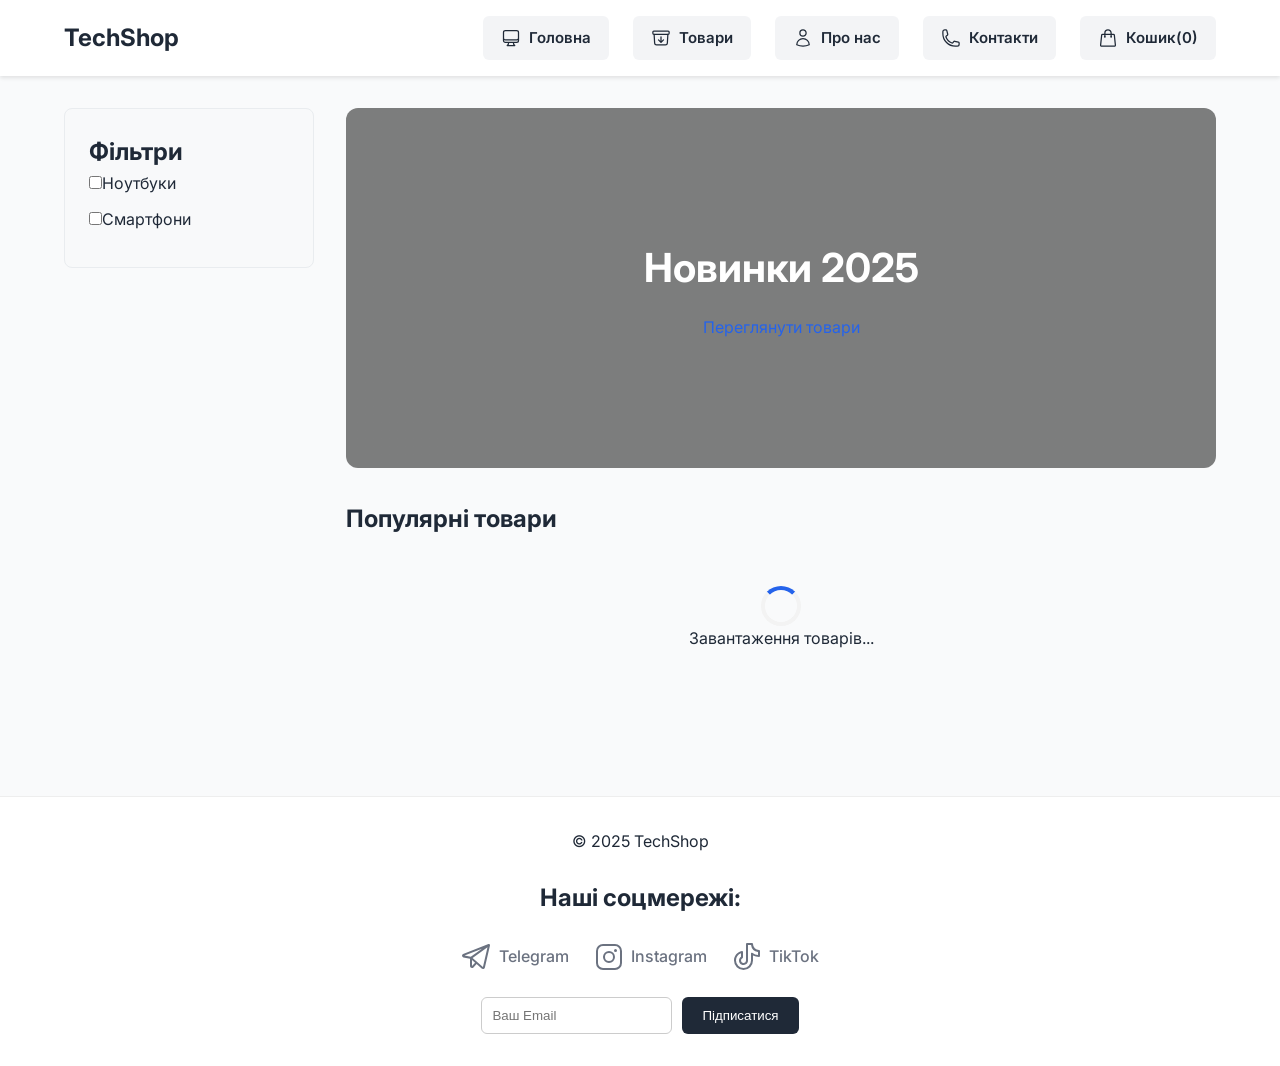
==== commit 66945c84: "Add super cool laba11" ====
--- a/index.html
+++ b/index.html
@@ -83,7 +83,10 @@
 
         <h2>Популярні товари</h2>
         
-        <div class="products-grid">
+        <div class="products-grid"></div>
+        <div class="loader-container" id="loader"><div class="spinner"></div>
+            <p>Завантаження товарів...</p>
+                
         </div> 
     </section>
 </main>
--- a/css/style.css
+++ b/css/style.css
@@ -334,4 +334,30 @@
   .main-nav.is-open {
     display: block;
   }
+}
+.loader-container {
+  display: flex;
+  flex-direction: column;
+  align-items: center;
+  justify-content: center;
+  padding: 3rem;
+}
+.spinner {
+  width: 40px;
+  height: 40px;
+  border: 4px solid #f3f3f3;
+  border-top: 4px solid var(--primary-color);
+  border-radius: 50%;
+  animation: spin 1s linear infinite;
+}
+@keyframes spin {
+  0% {
+    transform: rotate(0deg);
+  }
+  100% {
+    transform: rotate(360deg);
+  }
+}
+.hidden {
+  display: none !important;
 }
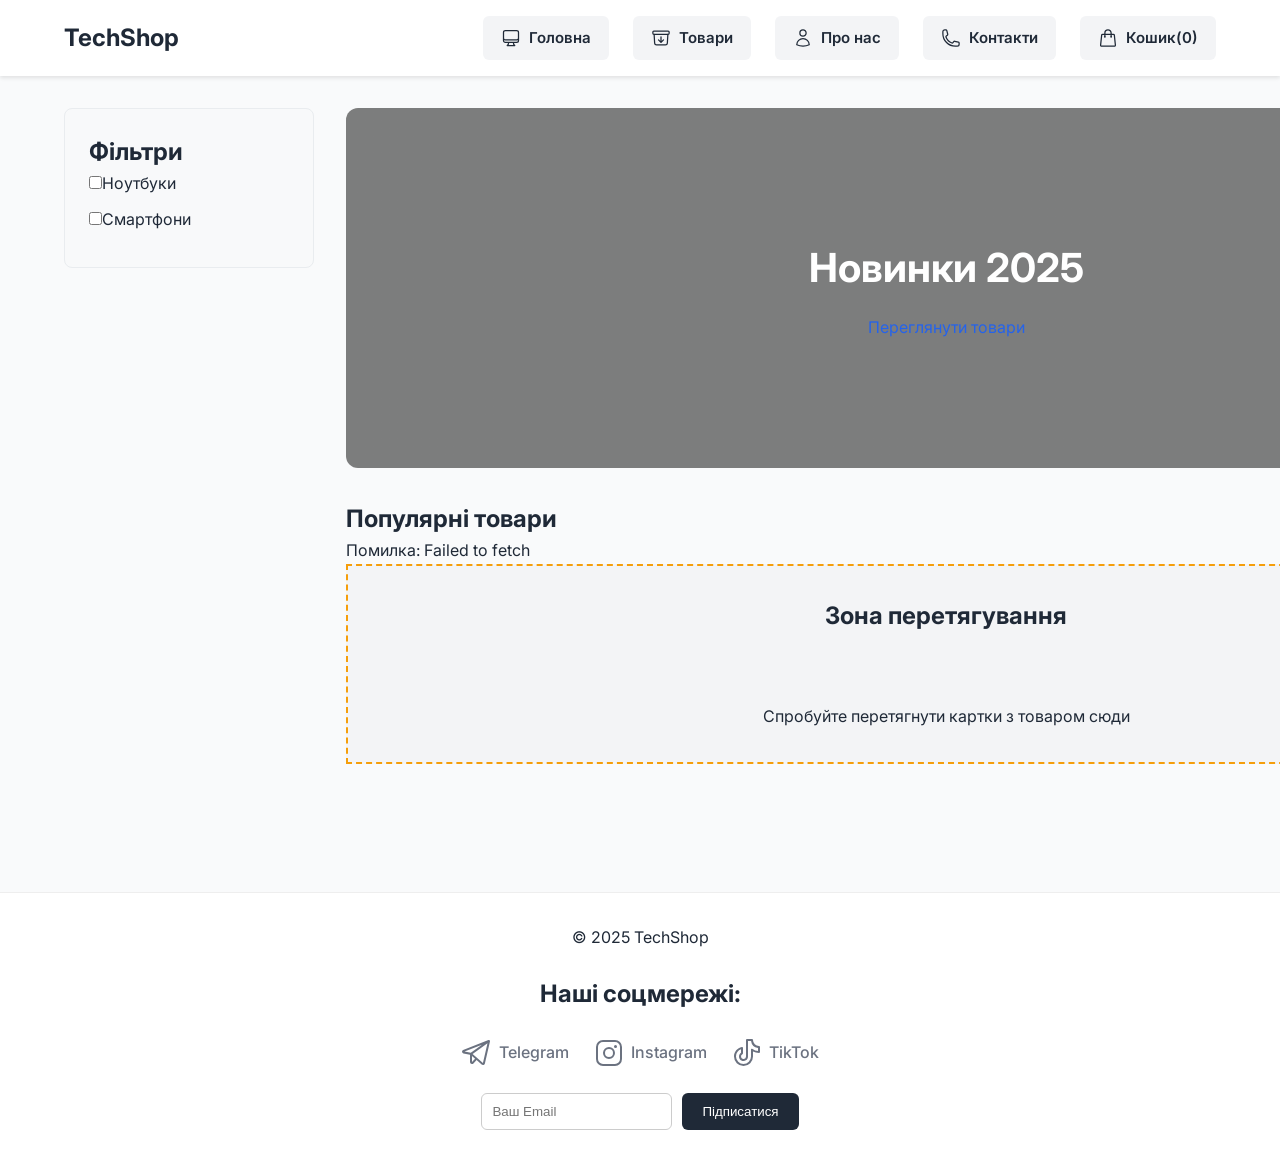
==== commit fd933d15: "Add laba14" ====
--- a/index.html
+++ b/index.html
@@ -55,11 +55,11 @@
                 </a>
             </li>
             <li>
-                <a href="chekout.html" class="btn-cart"> 
+                <a href="chekout.html" class="btn-cart" id="cartBtn"> 
                     <svg xmlns="http://www.w3.org/2000/svg" viewBox="0 0 24 24" fill="none" stroke="currentColor" stroke-width="1.5">
                         <path stroke-linecap="round" stroke-linejoin="round" d="M15.75 10.5V6a3.75 3.75 0 1 0-7.5 0v4.5m11.356-1.993 1.263 12c.07.665-.45 1.243-1.119 1.243H4.25a1.125 1.125 0 0 1-1.12-1.243l1.264-12A1.125 1.125 0 0 1 5.513 7.5h12.974c.576 0 1.059.435 1.119 1.007ZM8.625 10.5a.375.375 0 1 1-.75 0 .375.375 0 0 1 .75 0Zm7.5 0a.375.375 0 1 1-.75 0 .375.375 0 0 1 .75 0Z" />
                     </svg>
-                    <span>Кошик(0)</span>
+                    <span>Кошик(<span class="cart-counter">0</span>)</span>
                 </a>
             </li>
         </ul>
@@ -84,10 +84,15 @@
         <h2>Популярні товари</h2>
         
         <div class="products-grid"></div>
-        <div class="loader-container" id="loader"><div class="spinner"></div>
+        <div class="loader-container hidden" id="loader">
+            <div class="spinner"></div>
             <p>Завантаження товарів...</p>
+        </div>
                 
-        </div> 
+        <div class="drag-and-drop-zone" id="dropZone">
+            <h2>Зона перетягування</h2>
+            <p>Спробуйте перетягнути картки з товаром сюди</p>
+        </div>
     </section>
 </main>
 
@@ -129,5 +134,20 @@
         mainNav.classList.toggle('is-open');
     });
 </script>
+<div class="modal-overlay hidden" id="cartOverlay">
+    <div class="modal-window">
+        <div class="modal-header">
+            <h2>Ваш кошик</h2>
+            <button class="close-btn" id="closeCartBtn">&times;</button>
+        </div>
+        <div class="cart-items" id="cartItemsContainer">
+            <p>Кошик порожній.</p>
+        </div>
+        <div class="modal-footer" >
+            <h3>Разом: <span id="cartTotalSum">0</span></h3>
+            <a href="chekout.html" class="btn btn-primary" id="chekoutBtn">Оформити замовлення</a>
+        </div>
+    </div>
+</div>
 </body>
 </html>
--- a/css/style.css
+++ b/css/style.css
@@ -140,6 +140,7 @@
   grid-column: 2;
 }
 
+
 .hero {
    height: 40vh; 
    background-image: linear-gradient(rgba(0,0,0,0.5), rgba(0,0,0,0.5)), url('https://images.unsplash.com/photo-1531297484001-80022131f5a1?q=80&w=1120&auto=format&fit=crop');
@@ -160,6 +161,12 @@
    margin-bottom: 15px;
 }
 
+.dragging {
+  opacity: 0.4;
+  cursor: grabbing;
+  transform: scale(1.05);
+}
+
 .products-grid {
   display: grid;
   grid-template-columns: repeat(auto-fill, minmax(240px, 1fr));
@@ -187,6 +194,24 @@
   border-radius: 6px; 
   margin-bottom: 15px;
 }
+
+.drag-and-drop-zone {
+  position: sticky;
+  top: 0;
+  background-color: #f3f4f6;
+  height: 200px;
+  width: 1200px;
+  margin: auto;
+  border: 2px dashed #f59e0b;
+  text-align: center;
+  line-height: 100px;
+  margin-bottom: 2rem;
+}
+
+.drag-over {
+  background-color: #f59e0b;
+}
+
 
 .product-title {
   font-size: 1.1rem;
@@ -360,4 +385,66 @@
 }
 .hidden {
   display: none !important;
-}+}
+
+.modal-overlay {
+  position: fixed;
+  top: 0;
+  left: 0;
+  right: 0;
+  bottom: 0;
+  background-color: rgba(0, 0, 0, 0.5);
+  display: flex;
+  justify-content: center;
+  align-items: center;
+  z-index: 1000;
+  transition: opacity 0.3s ease;
+}
+.modal-window {
+  background: #fff;
+  padding: 2rem;
+  border-radius: 8px;
+  width: 90%;
+  max-width: 500px;
+  max-height: 80vh;
+  overflow-y: auto; 
+  box-shadow: 0 10px 25px rgba(0, 0, 0, 0.2);
+}
+.close-btn {
+  background: transparent;
+  border: none;
+  font-size: 1.5rem;
+  cursor: pointer;
+}
+
+.hidden {
+  display: none !important;
+  opacity: 0;
+}
+
+.modal-window {
+  max-height: 80vh;
+  overflow-y: auto;
+}
+
+.cart-item {
+  display: flex;
+  align-items: center;
+  gap: 1.5rem;
+}
+
+.cart-item img {
+  width: 80px;
+  height: 80px;
+  object-fit: cover;
+}
+.cart-item div {
+  display: flex;
+  align-items: center;
+  gap: 0.5rem;
+}
+
+.cart-item p {
+  white-space: nowrap;
+}
+
